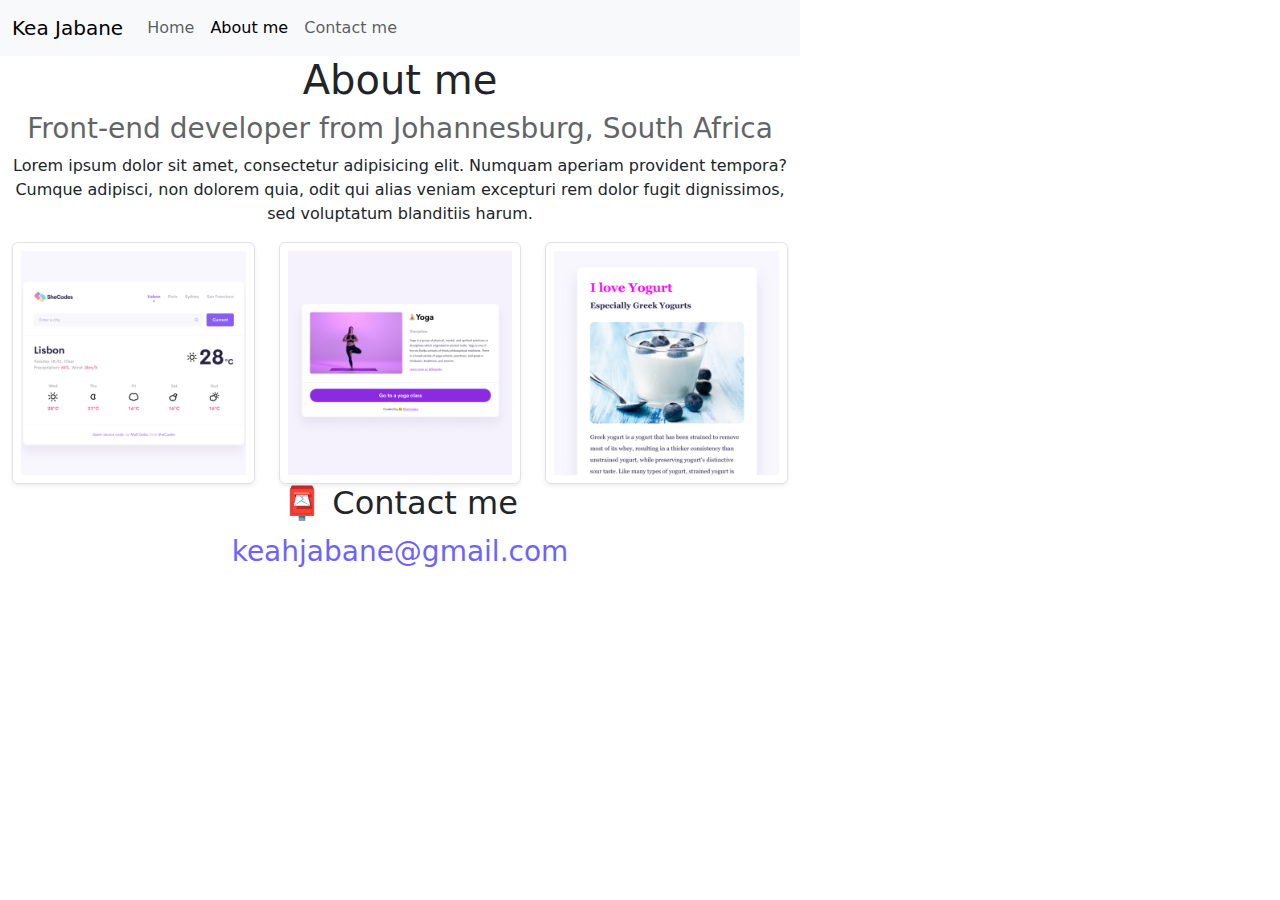
==== about.html @ 1bca7413 "Added Html CSS and images" ====
<!DOCTYPE html>
<html lang="en">
  <head>
    <meta charset="UTF-8" />
    <meta http-equiv="X-UA-Compatible" content="IE=edge" />
    <meta name="viewport" content="width=device-width, initial-scale=1.0" />
    <link rel="stylesheet" href="style.css" />
    <title>About Kearabetswe</title>
    <link
      href="https://cdn.jsdelivr.net/npm/bootstrap@5.3.3/dist/css/bootstrap.min.css"
      rel="stylesheet"
      integrity="sha384-QWTKZyjpPEjISv5WaRU9OFeRpok6YctnYmDr5pNlyT2bRjXh0JMhjY6hW+ALEwIH"
      crossorigin="anonymous"
    />
    <script
      src="https://cdn.jsdelivr.net/npm/bootstrap@5.3.3/dist/js/bootstrap.bundle.min.js"
      integrity="sha384-YvpcrYf0tY3lHB60NNkmXc5s9fDVZLESaAA55NDzOxhy9GkcIdslK1eN7N6jIeHz"
      crossorigin="anonymous"
    ></script>
    <style>
      .img {
        max-width: 100%;
        height: auto;
      }
    </style>
  </head>
  <body>
    <nav class="sticky-top navbar navbar-expand-lg bg-body-tertiary">
      <div class="container-fluid">
        <a class="navbar-brand" href="#">Kea Jabane</a>
        <button
          class="navbar-toggler"
          type="button"
          data-bs-toggle="collapse"
          data-bs-target="#navbarNav"
          aria-controls="navbarNav"
          aria-expanded="false"
          aria-label="Toggle navigation"
        >
          <span class="navbar-toggler-icon"></span>
        </button>
        <div class="collapse navbar-collapse" id="navbarNav">
          <ul class="navbar-nav">
            <li class="nav-item">
              <a class="nav-link" aria-current="page" href="index.html">Home</a>
            </li>
            <li class="nav-item">
              <a class="nav-link active" href="about.html">About me</a>
            </li>
            <li class="nav-item">
              <a class="nav-link" href="about.html#contact">Contact me</a>
            </li>
          </ul>
        </div>
      </div>
    </nav>

    <h1 class="text-center">About me</h1>
    <h3 class="text-center">
      Front-end developer from Johannesburg, South Africa
    </h3>
    <div class="about-paragraphs text-center">
      <p>
        Lorem ipsum dolor sit amet, consectetur adipisicing elit. Numquam
        aperiam provident tempora? Cumque adipisci, non dolorem quia, odit qui
        alias veniam excepturi rem dolor fugit dignissimos, sed voluptatum
        blanditiis harum.
      </p>
    </div>
    <div class="container">
      <div class="row">
        <div class="col-sm-4">
          <img
            src="images/weather.png"
            class="img img-fluid rounded shadow-sm p-2 border"
          />
        </div>
        <div class="col-sm-4">
          <img
            src="images/yoga.png"
            class="img img-fluid rounded shadow-sm p-2 border"
          />
        </div>
        <div class="col-sm-4">
          <img
            src="images/yogurt.png"
            class="img img-fluid rounded shadow-sm p-2 border"
          />
        </div>
      </div>
    </div>

    <div id="contact">
      <h2 class="text-center">📮 Contact me</h2>
      <a href="mailto:keahjabane@gmail.com" class="email-link"
        >keahjabane@gmail.com</a
      >
    </div>
  </body>
</html>
---- style.css ----
:root {
  --primary-color: #6c63ff;
  --secondary-color: #f5f2fe;
  --box-shadow: 0 5px 10px rgba(0, 0, 0, 0.3);
}

body {
  margin: 60px auto;
  max-width: 800px;
}

h1,
h2,
h3 {
  margin: 0;
}

h1 {
  font-size: 96px;
}

h2 {
  font-size: 48px;
}

h3 {
  font-size: 24px;
  opacity: 0.7;
}

.navigation-links {
  display: flex;
  margin-top: 40px;
  justify-content: center;
}

.navigation-links a {
  margin: 20px;
}

.primary-link {
  border-radius: 4px;
  padding: 20px 15px;
  text-decoration: none;
  text-transform: capitalize;
  background: var(--primary-color);
  box-shadow: var(--box-shadow);
  color: white;
}

.secondary-link {
  border-radius: 4px;
  padding: 20px 15px;
  text-decoration: none;
  text-transform: capitalize;
  color: var(--primary-color);
  border: 1px solid var(--primary-color);
}

.homepage-link {
  color: var(--primary-color);
  text-align: center;
  display: block;
}

.email-link {
  display: flex;
  justify-content: center;
  color: var(--primary-color);
  font-size: 28px;
  text-decoration: none;
}

.email-link:hover {
  text-decoration: underline;
}
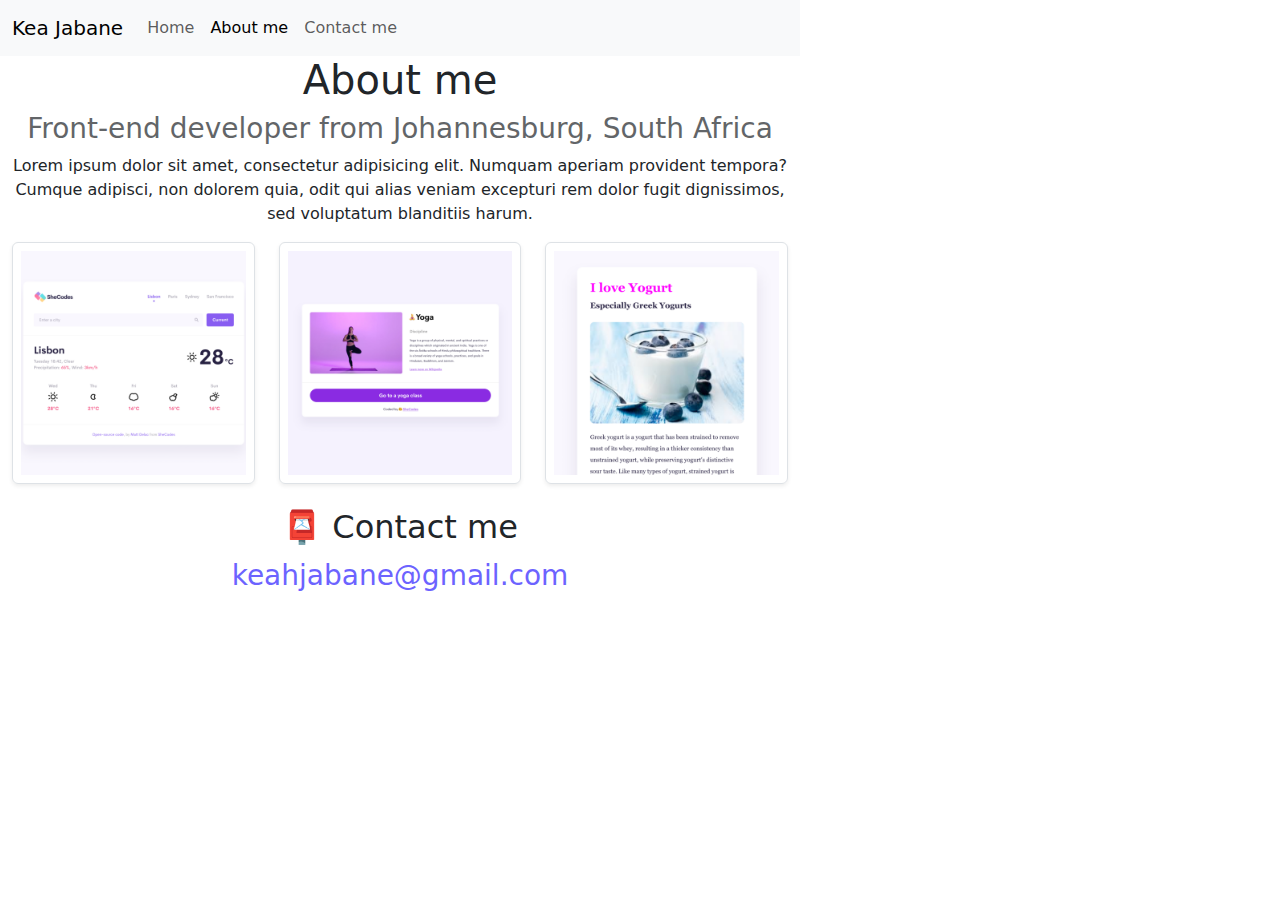
==== commit 9427ee2b: "Improved the website" ====
--- a/about.html
+++ b/about.html
@@ -5,7 +5,7 @@
     <meta http-equiv="X-UA-Compatible" content="IE=edge" />
     <meta name="viewport" content="width=device-width, initial-scale=1.0" />
     <link rel="stylesheet" href="style.css" />
-    <title>About Kearabetswe</title>
+    <title>Front End Developer- Kearabetswe Jabane</title>
     <link
       href="https://cdn.jsdelivr.net/npm/bootstrap@5.3.3/dist/css/bootstrap.min.css"
       rel="stylesheet"
@@ -23,6 +23,10 @@
         height: auto;
       }
     </style>
+    <meta
+      name="description"
+      content="This is portfolio about Kearabetswe Jabane's Work"
+    />
   </head>
   <body>
     <nav class="sticky-top navbar navbar-expand-lg bg-body-tertiary">
@@ -42,13 +46,19 @@
         <div class="collapse navbar-collapse" id="navbarNav">
           <ul class="navbar-nav">
             <li class="nav-item">
-              <a class="nav-link" aria-current="page" href="index.html">Home</a>
+              <a class="nav-link" aria-current="page" href="/" title="Home"
+                >Home</a
+              >
             </li>
             <li class="nav-item">
-              <a class="nav-link active" href="about.html">About me</a>
+              <a class="nav-link active" href="/about.html" title="About"
+                >About me</a
+              >
             </li>
             <li class="nav-item">
-              <a class="nav-link" href="about.html#contact">Contact me</a>
+              <a class="nav-link" href="/about.html#contact" title="Contact"
+                >Contact me</a
+              >
             </li>
           </ul>
         </div>
@@ -72,26 +82,29 @@
         <div class="col-sm-4">
           <img
             src="images/weather.png"
-            class="img img-fluid rounded shadow-sm p-2 border"
+            class="img img-fluid rounded shadow-sm p-2 mb-4 border"
+            alt="weather project"
           />
         </div>
         <div class="col-sm-4">
           <img
             src="images/yoga.png"
-            class="img img-fluid rounded shadow-sm p-2 border"
+            class="img img-fluid rounded shadow-sm p-2 mb-4 border"
+            alt="yoga project"
           />
         </div>
         <div class="col-sm-4">
           <img
             src="images/yogurt.png"
-            class="img img-fluid rounded shadow-sm p-2 border"
+            class="img img-fluid rounded shadow-sm p-2 mb-4 border"
+            alt="yorghut project"
           />
         </div>
       </div>
     </div>
 
     <div id="contact">
-      <h2 class="text-center">📮 Contact me</h2>
+      <h2 class="text-center" title="contact">📮 Contact me</h2>
       <a href="mailto:keahjabane@gmail.com" class="email-link"
         >keahjabane@gmail.com</a
       >
--- a/style.css
+++ b/style.css
@@ -18,7 +18,24 @@
 h1 {
   font-size: 96px;
 }
-
+@media (max-width: 576px) {
+  h1 {
+    font-size: 47px;
+    line-height: 1.5px;
+  }
+  h2 {
+    font-size: 32px;
+    text-align: center;
+  }
+  p {
+    text-align: center;
+  }
+  .project-link {
+    display: block;
+    text-align: center;
+    margin: 0 20px;
+  }
+}
 h2 {
   font-size: 48px;
 }
@@ -45,6 +62,9 @@
   text-transform: capitalize;
   background: var(--primary-color);
   box-shadow: var(--box-shadow);
+  color: white;
+}
+.primary-link:hover {
   color: white;
 }
 
@@ -74,3 +94,6 @@
 .email-link:hover {
   text-decoration: underline;
 }
+footer {
+  margin-bottom: 12px;
+}
